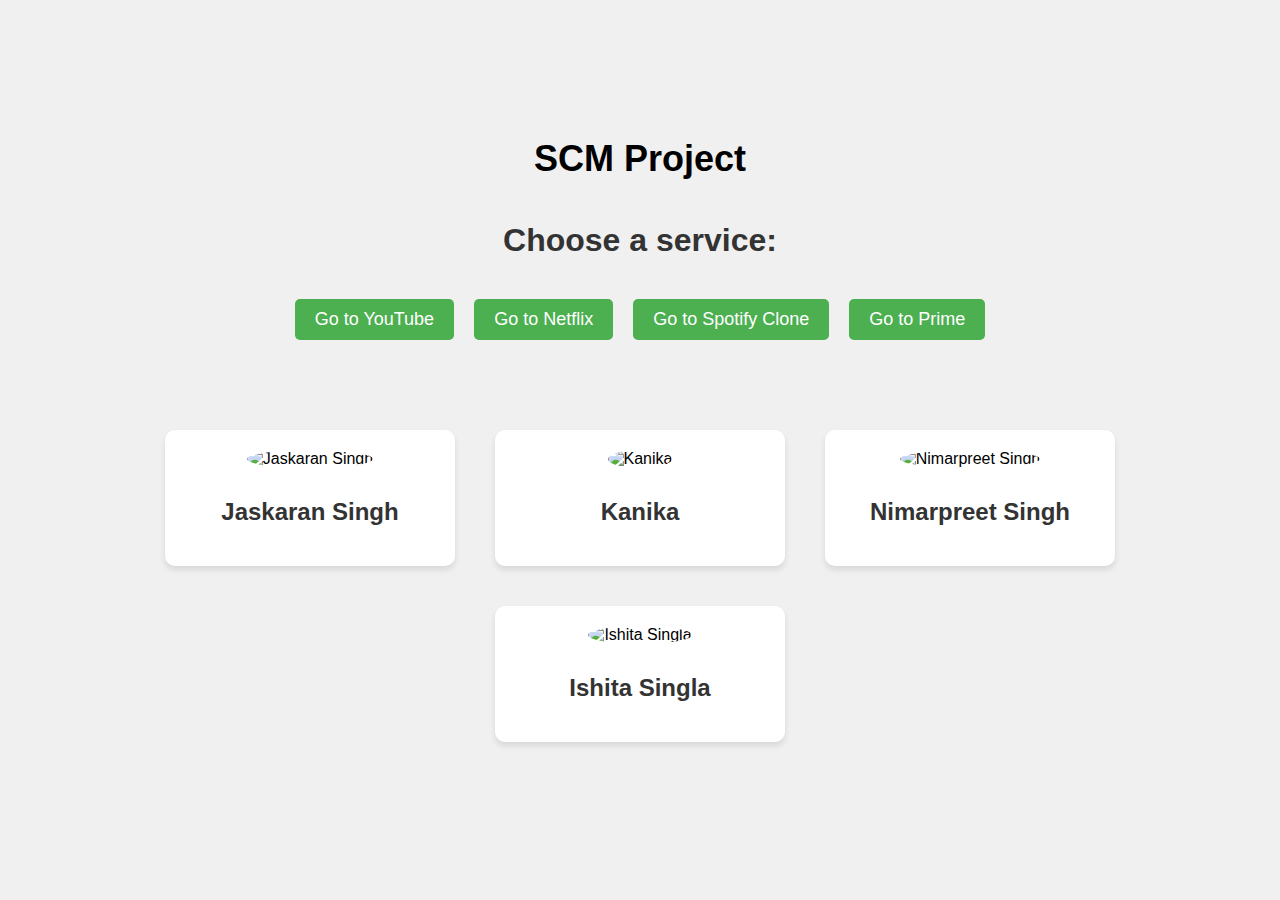
==== redirectpage.html @ e200a29f "added title" ====
<!DOCTYPE html>
<html lang="en">
<head>
    <meta charset="UTF-8">
    <meta name="viewport" content="width=device-width, initial-scale=1.0">
    <title>SCM Project</title>
    <style>
        body {
            font-family: Arial, sans-serif;
            background-color: #f0f0f0;
            margin: 0;
            padding: 0;
            display: flex;
            flex-direction: column;
            align-items: center;
            justify-content: center;
            height: 100vh;
        }

        h1 {
            text-align: center;
            color: #333;
            margin-bottom: 30px;
        }

        .title {
            font-size: 36px; /* Adjust as needed for bigger font */
            font-weight: bold;
            margin-bottom: 20px;
        }

        .button-container {
            display: flex;
            justify-content: center;
            align-items: center;
            flex-wrap: wrap;
            margin-bottom: 30px;
        }

        button {
            padding: 10px 20px;
            margin: 10px;
            font-size: 18px;
            border: none;
            border-radius: 5px;
            background-color: #4CAF50;
            color: white;
            cursor: pointer;
            transition: background-color 0.3s;
        }

        button:hover {
            background-color: #45a049;
        }

        .team-section {
            display: flex;
            flex-wrap: wrap;
            justify-content: center;
            align-items: center;
            margin-top: 30px;
        }

        .team-member {
            margin: 20px;
            padding: 20px;
            border-radius: 10px;
            background-color: #fff;
            box-shadow: 0 4px 6px rgba(0, 0, 0, 0.1);
            width: 250px;
            text-align: center;
        }

        .team-member img {
            width: 150px; /* Adjust as needed */
            height: 150px; /* Adjust as needed */
            border-radius: 50%;
            object-fit: cover;
            margin-bottom: 10px;
        }

        .team-member h2 {
            color: #333;
        }

    </style>
</head>
<body>
    <div class="title">SCM Project</div>
    <h1>Choose a service:</h1>
    <div class="button-container">
        <button onclick="window.location.href='youtube.html'">Go to YouTube</button>
        <button onclick="window.location.href='netflix.html'">Go to Netflix</button>
        <button onclick="window.location.href='spotifyclone.html'">Go to Spotify Clone</button>
        <button onclick="window.location.href='prime.html'">Go to Prime</button>
    </div>
    
    <div class="team-section">
        <div class="team-member">
            <img src="path/to/jaskaran.jpg" alt="Jaskaran Singh">
            <h2>Jaskaran Singh</h2>
        </div>
        <div class="team-member">
            <img src="path/to/kanika.jpg" alt="Kanika">
            <h2>Kanika</h2>
        </div>
        <div class="team-member">
            <img src="path/to/nimarpreet.jpg" alt="Nimarpreet Singh">
            <h2>Nimarpreet Singh</h2>
        </div>
        <div class="team-member">
            <img src="path/to/ishita.jpg" alt="Ishita Singla">
            <h2>Ishita Singla</h2>
        </div>
    </div>
</body>
</html>
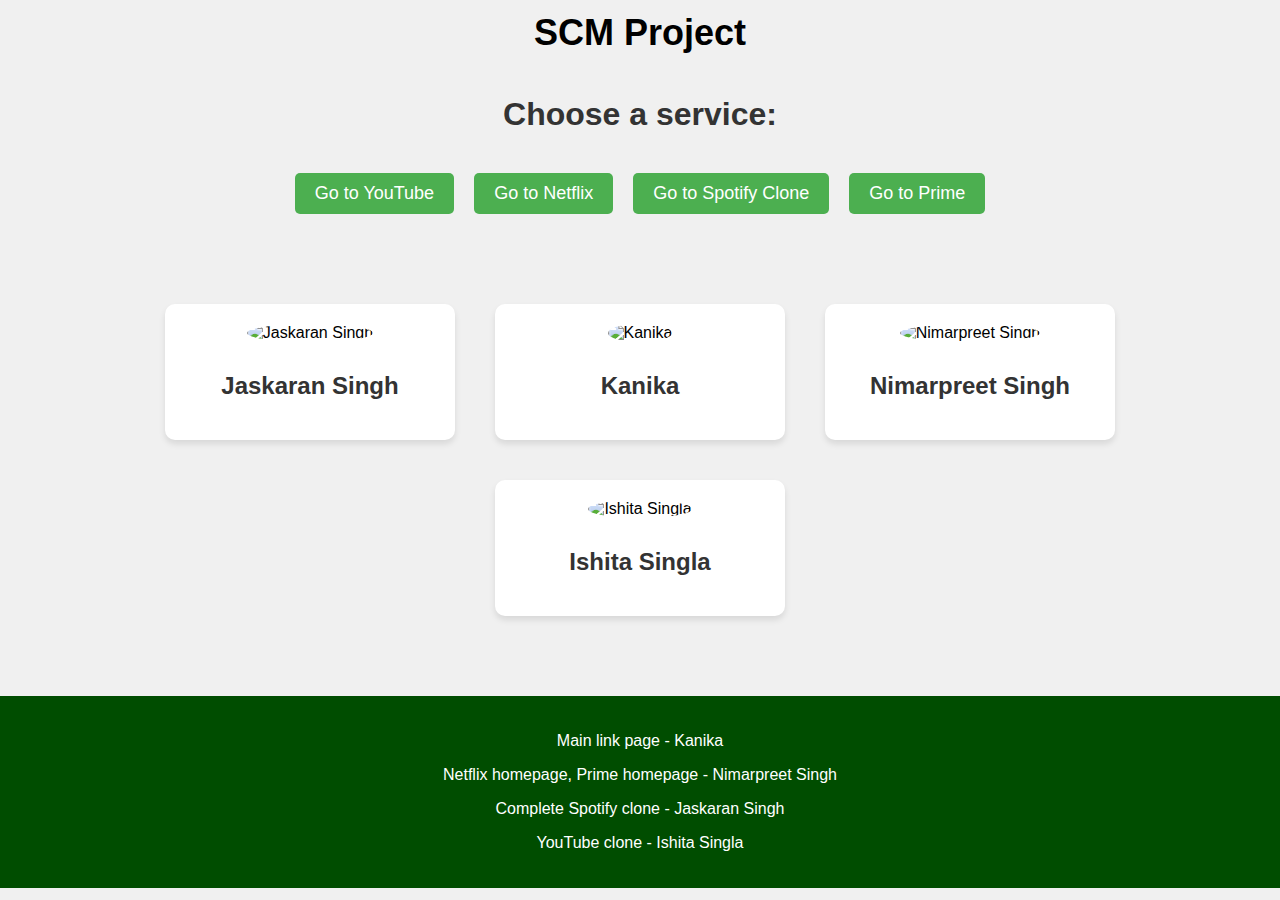
==== commit c530ea5e: "added footer with team contribution information" ====
--- a/redirectpage.html
+++ b/redirectpage.html
@@ -14,7 +14,7 @@
             flex-direction: column;
             align-items: center;
             justify-content: center;
-            height: 100vh;
+            min-height: 100vh;
         }
 
         h1 {
@@ -59,6 +59,7 @@
             justify-content: center;
             align-items: center;
             margin-top: 30px;
+            margin-bottom: 60px; /* Added margin bottom for space between team section and footer */
         }
 
         .team-member {
@@ -81,6 +82,14 @@
 
         .team-member h2 {
             color: #333;
+        }
+
+        footer {
+            width: 100%;
+            background-color: #004d00;
+            color: white;
+            text-align: center;
+            padding: 20px 0;
         }
 
     </style>
@@ -113,5 +122,12 @@
             <h2>Ishita Singla</h2>
         </div>
     </div>
+
+    <footer>
+        <p>Main link page - Kanika</p>
+        <p>Netflix homepage, Prime homepage - Nimarpreet Singh</p>
+        <p>Complete Spotify clone - Jaskaran Singh</p>
+        <p>YouTube clone - Ishita Singla</p>
+    </footer>
 </body>
 </html>
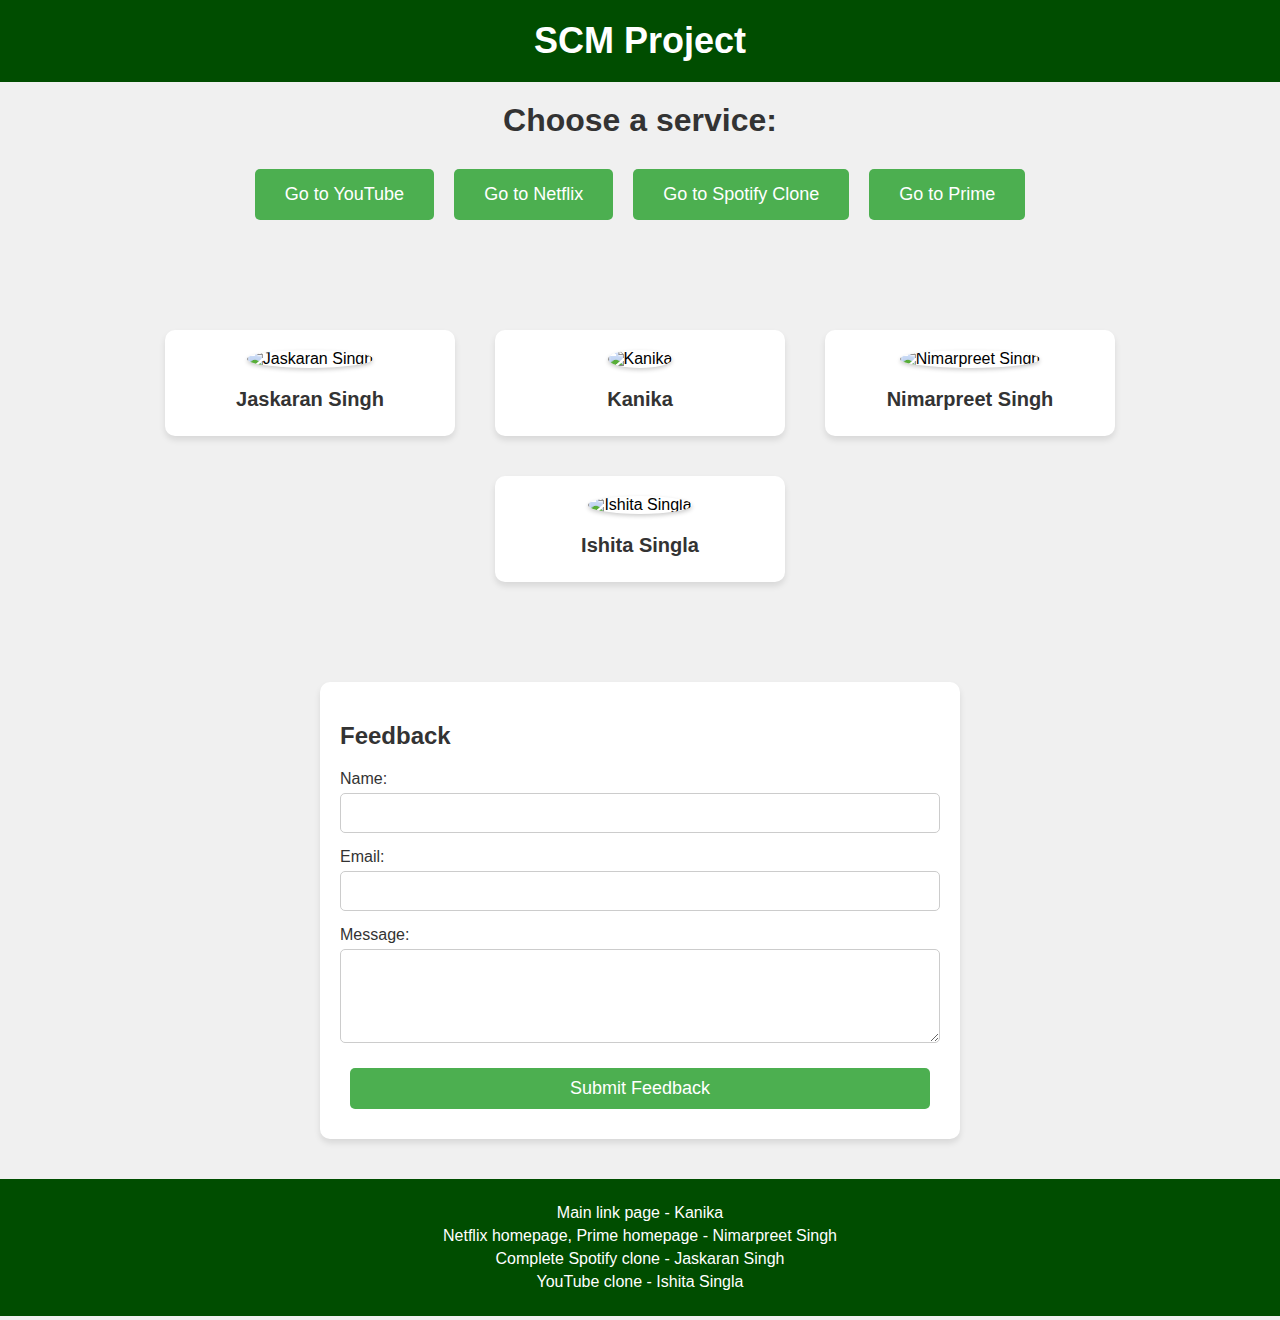
==== commit 6b9426d2: "added feedback form" ====
--- a/redirectpage.html
+++ b/redirectpage.html
@@ -13,20 +13,26 @@
             display: flex;
             flex-direction: column;
             align-items: center;
-            justify-content: center;
             min-height: 100vh;
         }
 
+        header {
+            width: 100%;
+            background-color: #004d00;
+            color: white;
+            padding: 20px 0;
+            text-align: center;
+        }
+
+        .header-title {
+            font-size: 36px;
+            font-weight: bold;
+            margin: 0;
+        }
+
         h1 {
-            text-align: center;
-            color: #333;
-            margin-bottom: 30px;
-        }
-
-        .title {
-            font-size: 36px; /* Adjust as needed for bigger font */
-            font-weight: bold;
-            margin-bottom: 20px;
+            color: #333;
+            margin: 20px 0;
         }
 
         .button-container {
@@ -34,11 +40,11 @@
             justify-content: center;
             align-items: center;
             flex-wrap: wrap;
-            margin-bottom: 30px;
+            margin-bottom: 40px;
         }
 
         button {
-            padding: 10px 20px;
+            padding: 15px 30px;
             margin: 10px;
             font-size: 18px;
             border: none;
@@ -46,11 +52,12 @@
             background-color: #4CAF50;
             color: white;
             cursor: pointer;
-            transition: background-color 0.3s;
+            transition: background-color 0.3s, transform 0.3s;
         }
 
         button:hover {
             background-color: #45a049;
+            transform: translateY(-2px);
         }
 
         .team-section {
@@ -58,8 +65,7 @@
             flex-wrap: wrap;
             justify-content: center;
             align-items: center;
-            margin-top: 30px;
-            margin-bottom: 60px; /* Added margin bottom for space between team section and footer */
+            margin: 40px 0;
         }
 
         .team-member {
@@ -70,18 +76,76 @@
             box-shadow: 0 4px 6px rgba(0, 0, 0, 0.1);
             width: 250px;
             text-align: center;
+            transition: transform 0.3s;
+        }
+
+        .team-member:hover {
+            transform: translateY(-5px);
         }
 
         .team-member img {
-            width: 150px; /* Adjust as needed */
-            height: 150px; /* Adjust as needed */
+            width: 150px;
+            height: 150px;
             border-radius: 50%;
             object-fit: cover;
             margin-bottom: 10px;
+            box-shadow: 0 2px 4px rgba(0, 0, 0, 0.2);
         }
 
         .team-member h2 {
             color: #333;
+            font-size: 20px;
+            margin: 10px 0 5px;
+        }
+
+        .feedback-section {
+            width: 100%;
+            max-width: 600px;
+            margin: 40px 0;
+            padding: 20px;
+            background-color: #fff;
+            box-shadow: 0 4px 6px rgba(0, 0, 0, 0.1);
+            border-radius: 10px;
+        }
+
+        .feedback-section h2 {
+            color: #333;
+            margin-bottom: 20px;
+        }
+
+        .feedback-section form {
+            display: flex;
+            flex-direction: column;
+        }
+
+        .feedback-section label {
+            margin-bottom: 5px;
+            color: #333;
+        }
+
+        .feedback-section input,
+        .feedback-section textarea {
+            margin-bottom: 15px;
+            padding: 10px;
+            font-size: 16px;
+            border: 1px solid #ccc;
+            border-radius: 5px;
+        }
+
+        .feedback-section button {
+            padding: 10px 20px;
+            font-size: 18px;
+            border: none;
+            border-radius: 5px;
+            background-color: #4CAF50;
+            color: white;
+            cursor: pointer;
+            transition: background-color 0.3s, transform 0.3s;
+        }
+
+        .feedback-section button:hover {
+            background-color: #45a049;
+            transform: translateY(-2px);
         }
 
         footer {
@@ -92,10 +156,15 @@
             padding: 20px 0;
         }
 
+        footer p {
+            margin: 5px 0;
+        }
     </style>
 </head>
 <body>
-    <div class="title">SCM Project</div>
+    <header>
+        <div class="header-title">SCM Project</div>
+    </header>
     <h1>Choose a service:</h1>
     <div class="button-container">
         <button onclick="window.location.href='youtube.html'">Go to YouTube</button>
@@ -123,6 +192,22 @@
         </div>
     </div>
 
+    <div class="feedback-section">
+        <h2>Feedback</h2>
+        <form action="#">
+            <label for="name">Name:</label>
+            <input type="text" id="name" name="name" required>
+
+            <label for="email">Email:</label>
+            <input type="email" id="email" name="email" required>
+
+            <label for="message">Message:</label>
+            <textarea id="message" name="message" rows="4" required></textarea>
+
+            <button type="submit">Submit Feedback</button>
+        </form>
+    </div>
+
     <footer>
         <p>Main link page - Kanika</p>
         <p>Netflix homepage, Prime homepage - Nimarpreet Singh</p>
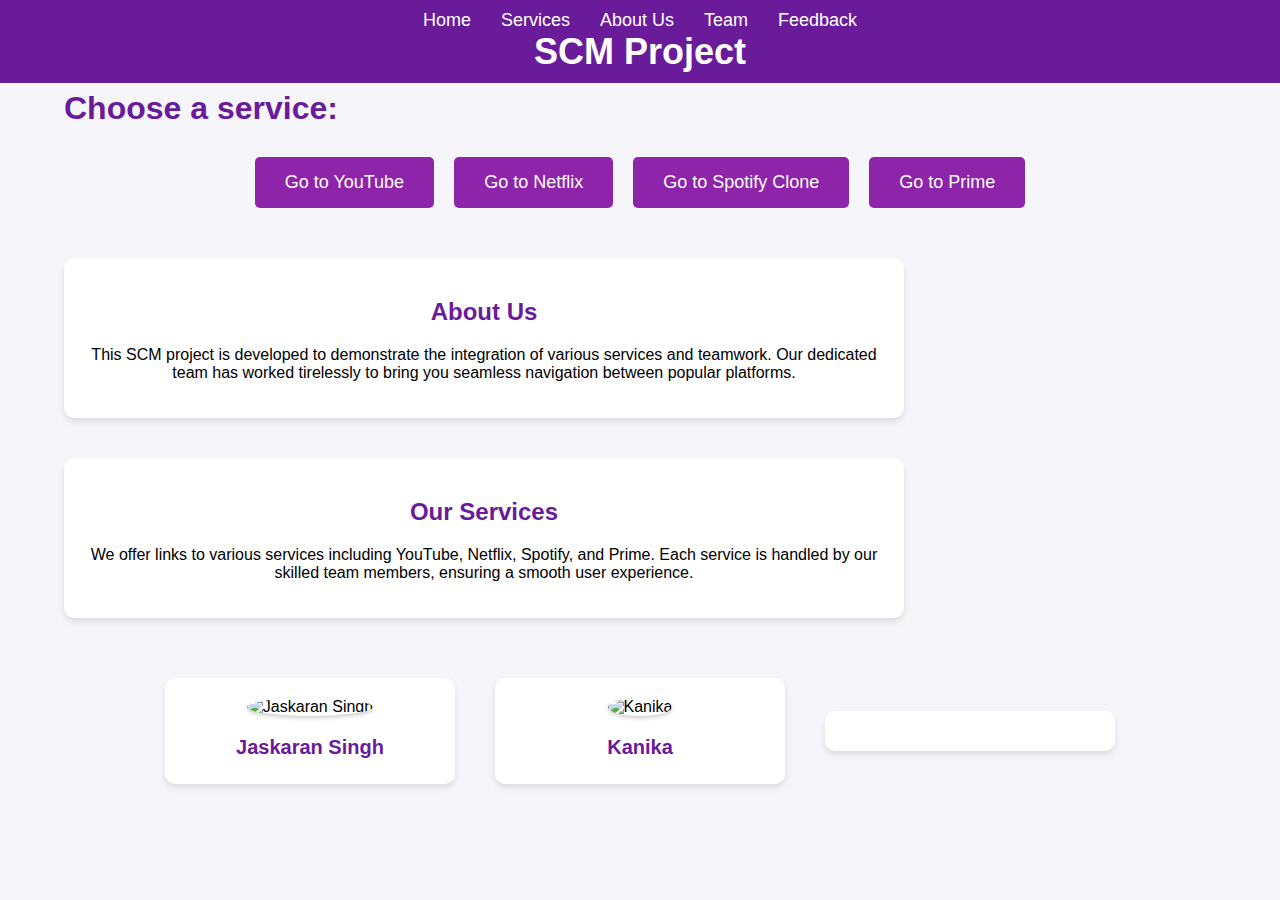
==== commit ee65a854: "added contact info, services, team story" ====
--- a/redirectpage.html
+++ b/redirectpage.html
@@ -7,7 +7,7 @@
     <style>
         body {
             font-family: Arial, sans-serif;
-            background-color: #f0f0f0;
+            background-color: #f5f5fa; /* Light lavender background */
             margin: 0;
             padding: 0;
             display: flex;
@@ -18,10 +18,35 @@
 
         header {
             width: 100%;
-            background-color: #004d00;
-            color: white;
-            padding: 20px 0;
-            text-align: center;
+            background-color: #6a1b9a; /* Dark purple background */
+            color: white;
+            padding: 10px 0;
+            text-align: center;
+            position: fixed;
+            top: 0;
+            z-index: 1000;
+        }
+
+        nav ul {
+            list-style-type: none;
+            margin: 0;
+            padding: 0;
+            display: flex;
+            justify-content: center;
+        }
+
+        nav ul li {
+            margin: 0 15px;
+        }
+
+        nav ul li a {
+            color: white;
+            text-decoration: none;
+            font-size: 18px;
+        }
+
+        nav ul li a:hover {
+            text-decoration: underline;
         }
 
         .header-title {
@@ -30,8 +55,14 @@
             margin: 0;
         }
 
+        .container {
+            margin-top: 70px; /* Offset for fixed header */
+            width: 90%;
+            max-width: 1200px;
+        }
+
         h1 {
-            color: #333;
+            color: #6a1b9a; /* Dark purple text */
             margin: 20px 0;
         }
 
@@ -49,14 +80,14 @@
             font-size: 18px;
             border: none;
             border-radius: 5px;
-            background-color: #4CAF50;
+            background-color: #8e24aa; /* Purple button */
             color: white;
             cursor: pointer;
             transition: background-color 0.3s, transform 0.3s;
         }
 
         button:hover {
-            background-color: #45a049;
+            background-color: #7b1fa2; /* Darker purple on hover */
             transform: translateY(-2px);
         }
 
@@ -93,9 +124,29 @@
         }
 
         .team-member h2 {
-            color: #333;
+            color: #6a1b9a; /* Dark purple text */
             font-size: 20px;
             margin: 10px 0 5px;
+        }
+
+        .about-section,
+        .services-section,
+        .testimonials-section {
+            width: 100%;
+            max-width: 800px;
+            margin: 40px 0;
+            padding: 20px;
+            background-color: #fff;
+            box-shadow: 0 4px 6px rgba(0, 0, 0, 0.1);
+            border-radius: 10px;
+            text-align: center;
+        }
+
+        .about-section h2,
+        .services-section h2,
+        .testimonials-section h2 {
+            color: #6a1b9a; /* Dark purple text */
+            margin-bottom: 20px;
         }
 
         .feedback-section {
@@ -109,7 +160,7 @@
         }
 
         .feedback-section h2 {
-            color: #333;
+            color: #6a1b9a; /* Dark purple text */
             margin-bottom: 20px;
         }
 
@@ -137,82 +188,90 @@
             font-size: 18px;
             border: none;
             border-radius: 5px;
-            background-color: #4CAF50;
+            background-color: #8e24aa; /* Purple button */
             color: white;
             cursor: pointer;
             transition: background-color 0.3s, transform 0.3s;
         }
 
         .feedback-section button:hover {
-            background-color: #45a049;
+            background-color: #7b1fa2; /* Darker purple on hover */
             transform: translateY(-2px);
         }
 
         footer {
             width: 100%;
-            background-color: #004d00;
+            background-color: #6a1b9a; /* Dark purple background */
             color: white;
             text-align: center;
             padding: 20px 0;
+            margin-top: 40px;
         }
 
         footer p {
             margin: 5px 0;
         }
+
+        .social-icons {
+            margin-top: 20px;
+        }
+
+        .social-icons a {
+            color: white;
+            margin: 0 10px;
+            font-size: 20px;
+            text-decoration: none;
+        }
+
+        .social-icons a:hover {
+            color: #ccc;
+        }
+
     </style>
 </head>
 <body>
     <header>
+        <nav>
+            <ul>
+                <li><a href="#home">Home</a></li>
+                <li><a href="#services">Services</a></li>
+                <li><a href="#about">About Us</a></li>
+                <li><a href="#team">Team</a></li>
+                <li><a href="#feedback">Feedback</a></li>
+            </ul>
+        </nav>
         <div class="header-title">SCM Project</div>
     </header>
-    <h1>Choose a service:</h1>
-    <div class="button-container">
-        <button onclick="window.location.href='youtube.html'">Go to YouTube</button>
-        <button onclick="window.location.href='netflix.html'">Go to Netflix</button>
-        <button onclick="window.location.href='spotifyclone.html'">Go to Spotify Clone</button>
-        <button onclick="window.location.href='prime.html'">Go to Prime</button>
-    </div>
-    
-    <div class="team-section">
-        <div class="team-member">
-            <img src="path/to/jaskaran.jpg" alt="Jaskaran Singh">
-            <h2>Jaskaran Singh</h2>
-        </div>
-        <div class="team-member">
-            <img src="path/to/kanika.jpg" alt="Kanika">
-            <h2>Kanika</h2>
-        </div>
-        <div class="team-member">
-            <img src="path/to/nimarpreet.jpg" alt="Nimarpreet Singh">
-            <h2>Nimarpreet Singh</h2>
-        </div>
-        <div class="team-member">
-            <img src="path/to/ishita.jpg" alt="Ishita Singla">
-            <h2>Ishita Singla</h2>
-        </div>
-    </div>
-
-    <div class="feedback-section">
-        <h2>Feedback</h2>
-        <form action="#">
-            <label for="name">Name:</label>
-            <input type="text" id="name" name="name" required>
-
-            <label for="email">Email:</label>
-            <input type="email" id="email" name="email" required>
-
-            <label for="message">Message:</label>
-            <textarea id="message" name="message" rows="4" required></textarea>
-
-            <button type="submit">Submit Feedback</button>
-        </form>
-    </div>
-
-    <footer>
-        <p>Main link page - Kanika</p>
-        <p>Netflix homepage, Prime homepage - Nimarpreet Singh</p>
-        <p>Complete Spotify clone - Jaskaran Singh</p>
-        <p>YouTube clone - Ishita Singla</p>
-    </footer>
-</body>
-</html>
+
+    <div class="container">
+        <section id="home">
+            <h1>Choose a service:</h1>
+            <div class="button-container">
+                <button onclick="window.location.href='youtube.html'">Go to YouTube</button>
+                <button onclick="window.location.href='netflix.html'">Go to Netflix</button>
+                <button onclick="window.location.href='spotifyclone.html'">Go to Spotify Clone</button>
+                <button onclick="window.location.href='prime.html'">Go to Prime</button>
+            </div>
+        </section>
+
+        <section id="about" class="about-section">
+            <h2>About Us</h2>
+            <p>This SCM project is developed to demonstrate the integration of various services and teamwork. Our dedicated team has worked tirelessly to bring you seamless navigation between popular platforms.</p>
+        </section>
+
+        <section id="services" class="services-section">
+            <h2>Our Services</h2>
+            <p>We offer links to various services including YouTube, Netflix, Spotify, and Prime. Each service is handled by our skilled team members, ensuring a smooth user experience.</p>
+        </section>
+
+        <section id="team" class="team-section">
+            <div class="team-member">
+                <img src="path/to/jaskaran.jpg" alt="Jaskaran Singh">
+                <h2>Jaskaran Singh</h2>
+            </div>
+            <div class="team-member">
+                <img src="path/to/kanika.jpg" alt="Kanika">
+                <h2>Kanika</h2>
+            </div>
+            <div class="team-member">
+                <img src="path/to/nimarpreet.jpg" alt="Nimarpre
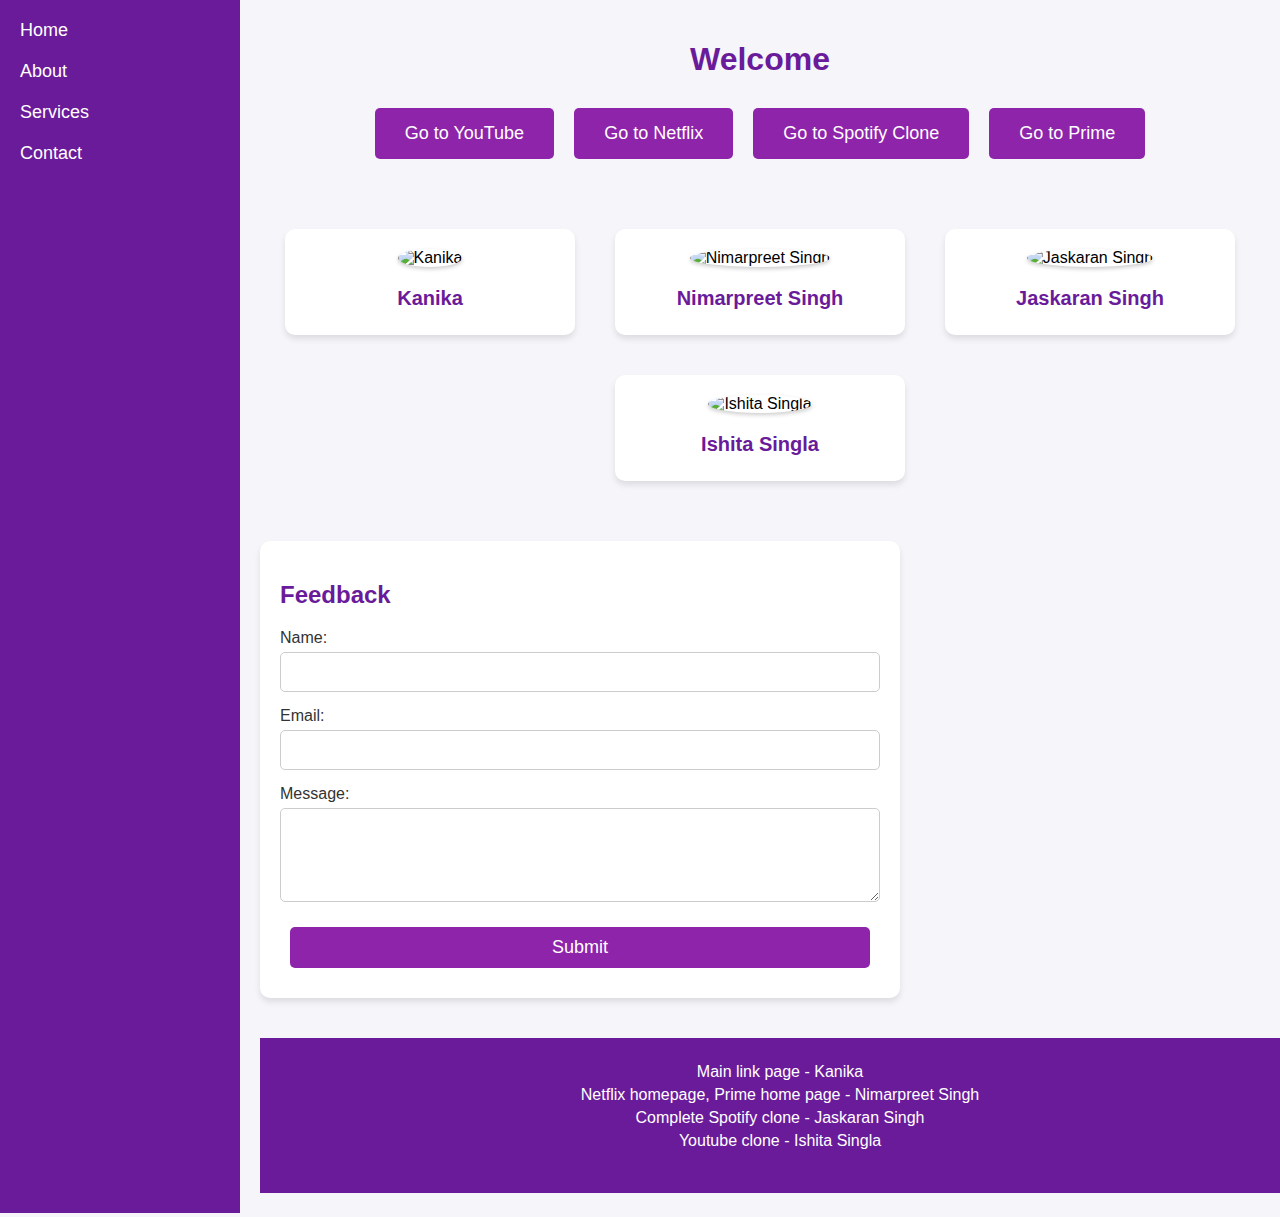
==== commit 0ce49334: "added js features to title and pictures" ====
--- a/redirectpage.html
+++ b/redirectpage.html
@@ -11,59 +11,51 @@
             margin: 0;
             padding: 0;
             display: flex;
-            flex-direction: column;
-            align-items: center;
             min-height: 100vh;
         }
 
-        header {
-            width: 100%;
+        .sidebar {
+            width: 80px; /* Initial width of sidebar */
             background-color: #6a1b9a; /* Dark purple background */
             color: white;
-            padding: 10px 0;
-            text-align: center;
-            position: fixed;
-            top: 0;
-            z-index: 1000;
-        }
-
-        nav ul {
+            padding: 20px;
+            transition: width 0.3s; /* Transition effect for width */
+        }
+
+        .sidebar:hover {
+            width: 200px; /* Width of sidebar on hover */
+        }
+
+        .sidebar ul {
             list-style-type: none;
+            padding: 0;
             margin: 0;
-            padding: 0;
-            display: flex;
-            justify-content: center;
-        }
-
-        nav ul li {
-            margin: 0 15px;
-        }
-
-        nav ul li a {
+        }
+
+        .sidebar ul li {
+            margin-bottom: 20px;
+        }
+
+        .sidebar ul li a {
             color: white;
             text-decoration: none;
-            font-size: 18px;
-        }
-
-        nav ul li a:hover {
-            text-decoration: underline;
-        }
-
-        .header-title {
-            font-size: 36px;
-            font-weight: bold;
-            margin: 0;
+            font-size: 18px; /* Increase font size of sidebar buttons */
+            display: block; /* Ensure buttons take full width */
+        }
+
+        .sidebar ul li a:hover {
+            background-color: #512da8; /* Darker shade of purple on hover */
         }
 
         .container {
-            margin-top: 70px; /* Offset for fixed header */
-            width: 90%;
-            max-width: 1200px;
+            flex: 1; /* Take remaining space */
+            padding: 20px;
         }
 
         h1 {
             color: #6a1b9a; /* Dark purple text */
-            margin: 20px 0;
+            margin-bottom: 20px;
+            text-align: center; /* Center align text */
         }
 
         .button-container {
@@ -87,7 +79,7 @@
         }
 
         button:hover {
-            background-color: #7b1fa2; /* Darker purple on hover */
+            background-color: #7b1fa2; /* Darker shade of purple on hover */
             transform: translateY(-2px);
         }
 
@@ -97,6 +89,8 @@
             justify-content: center;
             align-items: center;
             margin: 40px 0;
+            text-align: center; /* Center align text */
+            transition: margin-left 0.3s; /* Add transition to team section */
         }
 
         .team-member {
@@ -129,26 +123,6 @@
             margin: 10px 0 5px;
         }
 
-        .about-section,
-        .services-section,
-        .testimonials-section {
-            width: 100%;
-            max-width: 800px;
-            margin: 40px 0;
-            padding: 20px;
-            background-color: #fff;
-            box-shadow: 0 4px 6px rgba(0, 0, 0, 0.1);
-            border-radius: 10px;
-            text-align: center;
-        }
-
-        .about-section h2,
-        .services-section h2,
-        .testimonials-section h2 {
-            color: #6a1b9a; /* Dark purple text */
-            margin-bottom: 20px;
-        }
-
         .feedback-section {
             width: 100%;
             max-width: 600px;
@@ -195,83 +169,151 @@
         }
 
         .feedback-section button:hover {
-            background-color: #7b1fa2; /* Darker purple on hover */
+            background-color: #7b1fa2; /* Darker shade of purple on hover */
             transform: translateY(-2px);
         }
 
         footer {
+            background-color: #6a1b9a; /* Dark purple background */
+            color: white;
+            text-align: center;
+            padding: 20px;
             width: 100%;
-            background-color: #6a1b9a; /* Dark purple background */
-            color: white;
-            text-align: center;
-            padding: 20px 0;
-            margin-top: 40px;
         }
 
         footer p {
             margin: 5px 0;
         }
 
-        .social-icons {
-            margin-top: 20px;
-        }
-
         .social-icons a {
             color: white;
-            margin: 0 10px;
-            font-size: 20px;
-            text-decoration: none;
-        }
-
-        .social-icons a:hover {
-            color: #ccc;
-        }
-
+            margin: 0 5px;
+        }
     </style>
 </head>
 <body>
-    <header>
-        <nav>
-            <ul>
-                <li><a href="#home">Home</a></li>
-                <li><a href="#services">Services</a></li>
-                <li><a href="#about">About Us</a></li>
-                <li><a href="#team">Team</a></li>
-                <li><a href="#feedback">Feedback</a></li>
-            </ul>
-        </nav>
-        <div class="header-title">SCM Project</div>
-    </header>
+    <div class="sidebar">
+        <ul>
+            <li><a href="#">Home</a></li>
+            <li><a href="#">About</a></li>
+            <li><a href="#">Services</a></li>
+            <li><a href="#">Contact</a></li>
+        </ul>
+    </div>
 
     <div class="container">
-        <section id="home">
-            <h1>Choose a service:</h1>
-            <div class="button-container">
-                <button onclick="window.location.href='youtube.html'">Go to YouTube</button>
-                <button onclick="window.location.href='netflix.html'">Go to Netflix</button>
-                <button onclick="window.location.href='spotifyclone.html'">Go to Spotify Clone</button>
-                <button onclick="window.location.href='prime.html'">Go to Prime</button>
-            </div>
-        </section>
-
-        <section id="about" class="about-section">
-            <h2>About Us</h2>
-            <p>This SCM project is developed to demonstrate the integration of various services and teamwork. Our dedicated team has worked tirelessly to bring you seamless navigation between popular platforms.</p>
-        </section>
-
-        <section id="services" class="services-section">
-            <h2>Our Services</h2>
-            <p>We offer links to various services including YouTube, Netflix, Spotify, and Prime. Each service is handled by our skilled team members, ensuring a smooth user experience.</p>
-        </section>
-
-        <section id="team" class="team-section">
+        <h1>Welcome to our SCM Project</h1>
+        <div class="button-container">
+            <button onclick="window.location.href='youtube.html'">Go to YouTube</button>
+            <button onclick="window.location.href='netflix.html'">Go to Netflix</button>
+            <button onclick="window.location.href='spotifyclone.html'">Go to Spotify Clone</button>
+            <button onclick="window.location.href='prime.html'">Go to Prime</button>
+        </div>
+
+        <div class="team-section">
             <div class="team-member">
-                <img src="path/to/jaskaran.jpg" alt="Jaskaran Singh">
+                <img src="https://via.placeholder.com/150" alt="Kanika">
+                <h2>Kanika</h2>
+            </div>
+            <div class="team-member">
+                <img src="https://via.placeholder.com/150" alt="Nimarpreet Singh">
+                <h2>Nimarpreet Singh</h2>
+            </div>
+            <div class="team-member">
+                <img src="https://via.placeholder.com/150" alt="Jaskaran Singh">
                 <h2>Jaskaran Singh</h2>
             </div>
             <div class="team-member">
-                <img src="path/to/kanika.jpg" alt="Kanika">
-                <h2>Kanika</h2>
-            </div>
-            <div class="team-member">
-                <img src="path/to/nimarpreet.jpg" alt="Nimarpre
+                <img src="https://via.placeholder.com/150" alt="Ishita Singla">
+                <h2>Ishita Singla</h2>
+            </div>
+        </div>
+
+        <div class="feedback-section">
+            <h2>Feedback</h2>
+            <form>
+                <label for="name">Name:</label>
+                <input type="text" id="name" name="name" required>
+
+                <label for="email">Email:</label>
+                <input type="email" id="email" name="email" required>
+
+                <label for="message">Message:</label>
+                <textarea id="message" name="message" rows="4" required></textarea>
+
+                <button type="submit">Submit</button>
+            </form>
+        </div>
+
+        <footer>
+            <p>Main link page - Kanika</p>
+            <p>Netflix homepage, Prime home page - Nimarpreet Singh</p>
+            <p>Complete Spotify clone - Jaskaran Singh</p>
+            <p>Youtube clone - Ishita Singla</p>
+            <div class="social-icons">
+                <a href="#"><i class="fa fa-facebook"></i></a>
+                <a href="#"><i class="fa fa-twitter"></i></a>
+                <a href="#"><i class="fa fa-instagram"></i></a>
+                <a href="#"><i class="fa fa-linkedin"></i></a>
+            </div>
+        </footer>
+    </div>
+</body>
+<script>
+    // JavaScript code
+    const title = document.querySelector('h1');
+
+    // Array of words to animate
+    const words = ["Welcome", "to", "our", "SCM", "Project"];
+
+    // Index to keep track of the current word
+    let index = 0;
+
+    // Function to animate the title
+    function animateTitle() {
+        title.textContent = words[index]; // Set current word
+        index = (index + 1) % words.length; // Increment index, loop back if necessary
+        setTimeout(animateTitle, 1000); // Repeat after 1 second
+    }
+
+    // Start the animation
+    animateTitle();
+</script>
+<script>
+    // JavaScript code
+    const title = document.querySelector('h1');
+
+    // Array of words to animate
+    const words = ["Welcome", "to", "our", "SCM", "Project"];
+
+    // Index to keep track of the current word
+    let index = 0;
+
+    // Function to animate the title
+    function animateTitle() {
+        title.textContent = words[index]; // Set current word
+        index = (index + 1) % words.length; // Increment index, loop back if necessary
+        setTimeout(animateTitle, 1000); // Repeat after 1 second
+    }
+
+    // Start the animation
+    animateTitle();
+</script>
+<script>
+    // JavaScript code
+    let currentIndex = 0; // Current index of the slide
+    const slides = document.querySelectorAll('.slide');
+    const totalSlides = slides.length;
+
+    // Function to show the next slide
+    function showNextSlide() {
+        slides[currentIndex].style.display = 'none'; // Hide current slide
+        currentIndex = (currentIndex + 1) % totalSlides; // Move to next slide
+        slides[currentIndex].style.display = 'block'; // Show next slide
+    }
+
+    // Set interval to automatically show next slide every 3 seconds
+    setInterval(showNextSlide, 3000);
+</script>
+
+</html>
